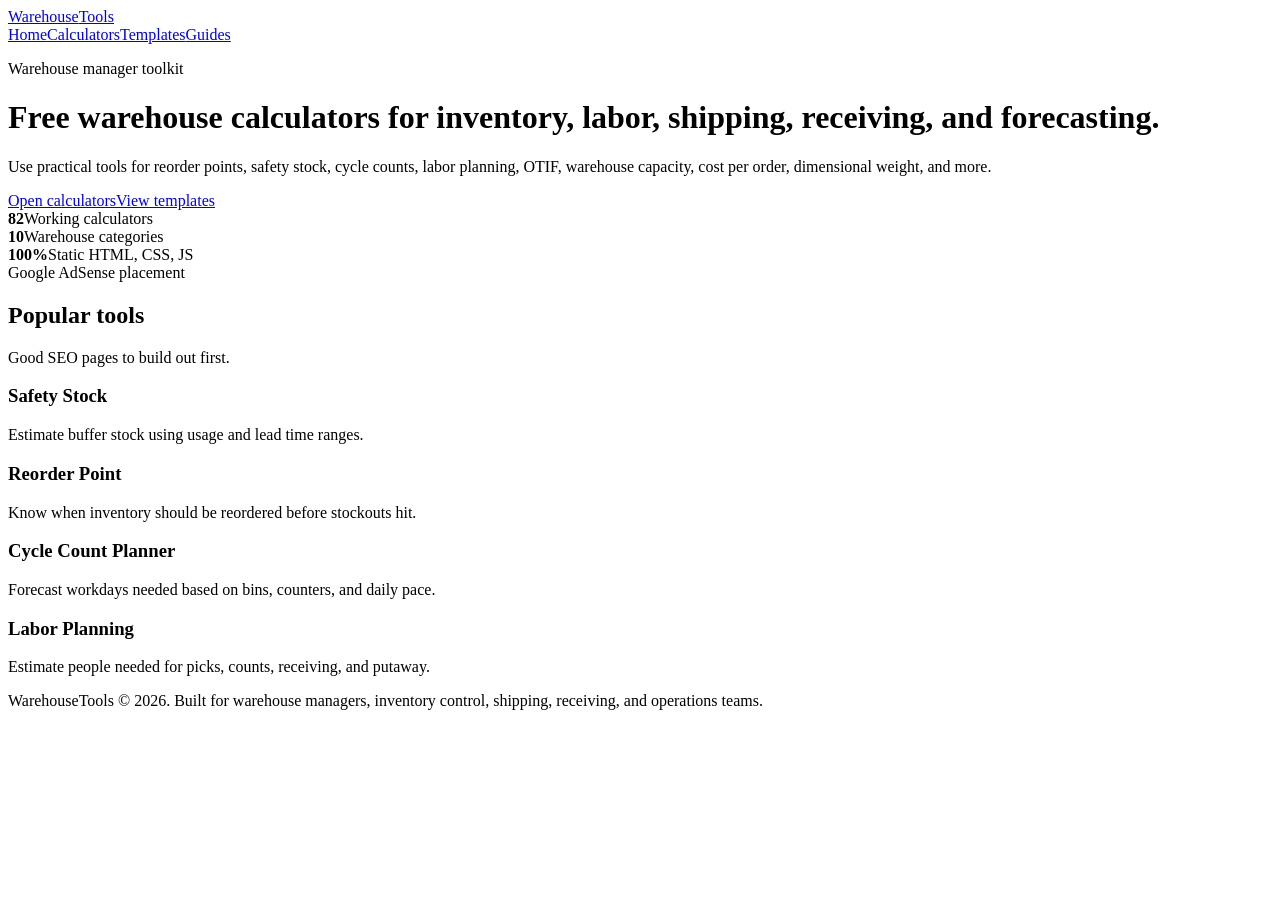
==== index.html @ 2afcc1bc "Add files via upload" ====
<!DOCTYPE html><html lang="en"><head><meta charset="UTF-8"><meta name="viewport" content="width=device-width, initial-scale=1.0"><title>WarehouseTools | Free Warehouse Calculators</title><meta name="description" content="Free warehouse operations calculators and tools."><link rel="stylesheet" href="css/styles.css"></head><body><nav class="nav"><a class="logo" href="index.html">Warehouse<span>Tools</span></a><div class="nav-links"><a href="index.html">Home</a><a href="tools.html">Calculators</a><a href="templates.html">Templates</a><a href="guides.html">Guides</a></div></nav><header class="hero"><p class="eyebrow">Warehouse manager toolkit</p><h1>Free warehouse calculators for inventory, labor, shipping, receiving, and forecasting.</h1><p>Use practical tools for reorder points, safety stock, cycle counts, labor planning, OTIF, warehouse capacity, cost per order, dimensional weight, and more.</p><div class="hero-actions"><a class="button" href="tools.html">Open calculators</a><a class="button secondary" href="templates.html">View templates</a></div></header><section class="stats"><div class="stat"><strong>82</strong><span>Working calculators</span></div><div class="stat"><strong>10</strong><span>Warehouse categories</span></div><div class="stat"><strong>100%</strong><span>Static HTML, CSS, JS</span></div></section><section class="ad-slot">Google AdSense placement</section><section class="section"><div class="section-title"><h2>Popular tools</h2><p>Good SEO pages to build out first.</p></div><div class="cards"><div class="card"><h3>Safety Stock</h3><p>Estimate buffer stock using usage and lead time ranges.</p></div><div class="card"><h3>Reorder Point</h3><p>Know when inventory should be reordered before stockouts hit.</p></div><div class="card"><h3>Cycle Count Planner</h3><p>Forecast workdays needed based on bins, counters, and daily pace.</p></div><div class="card"><h3>Labor Planning</h3><p>Estimate people needed for picks, counts, receiving, and putaway.</p></div></div></section><footer class="footer"><p>WarehouseTools © 2026. Built for warehouse managers, inventory control, shipping, receiving, and operations teams.</p></footer><script src="js/app.js"></script></body></html>
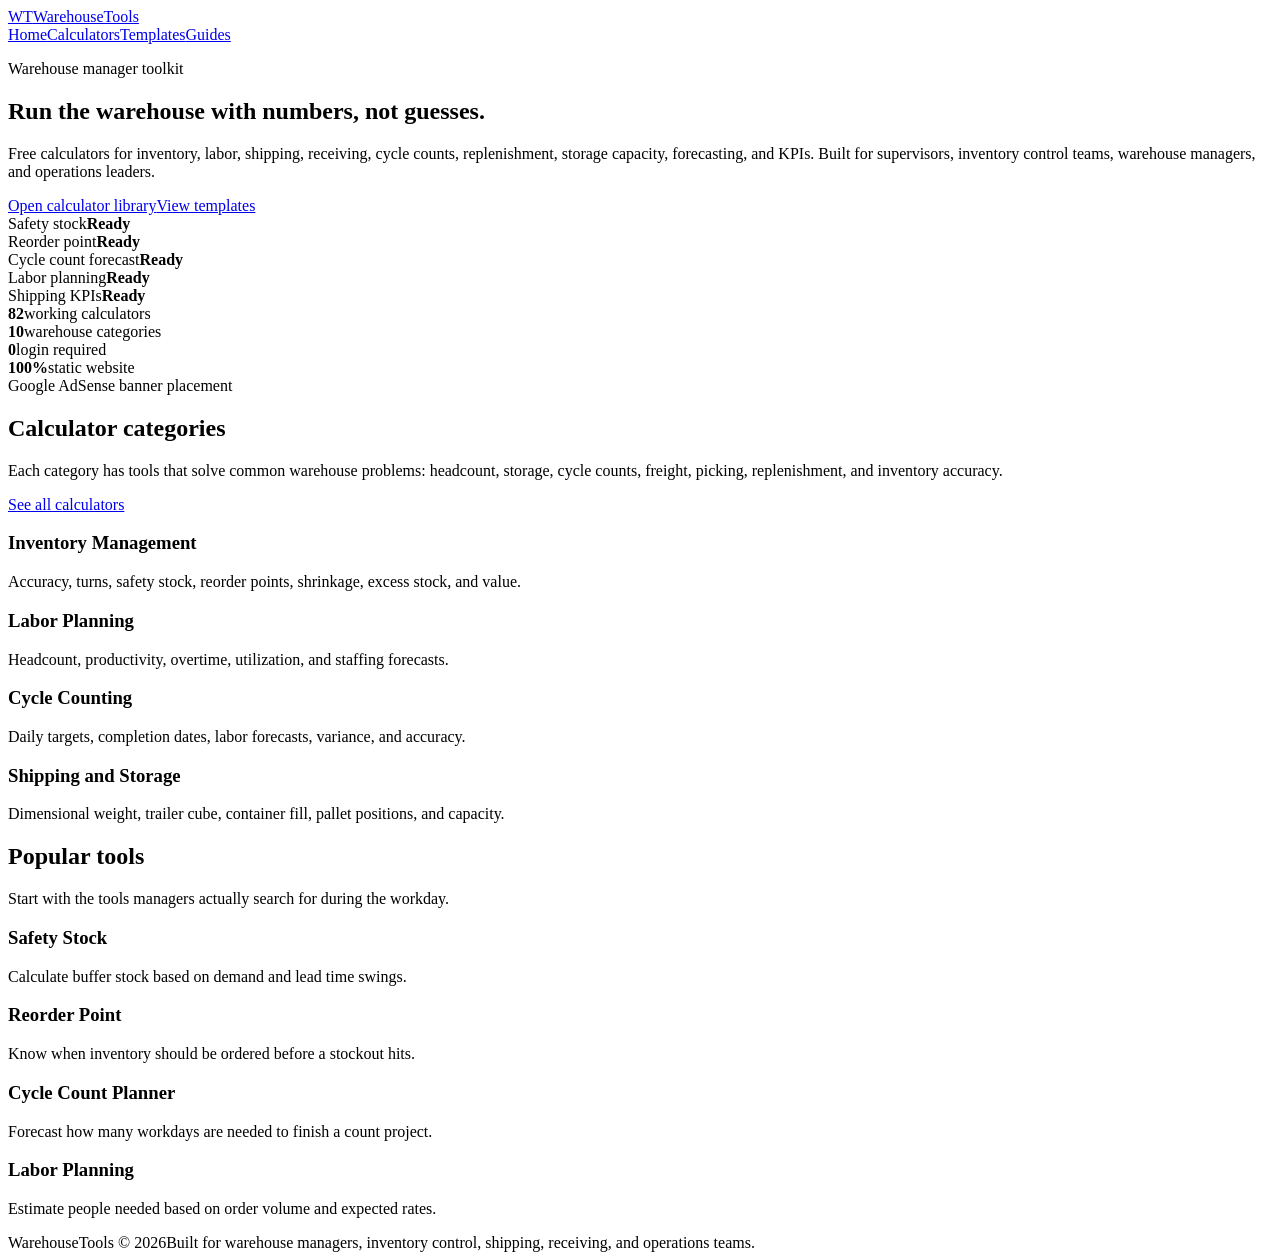
==== commit 002cf49e: "Create index.html" ====
--- a/index.html
+++ b/index.html
@@ -1 +1 @@
-<!DOCTYPE html><html lang="en"><head><meta charset="UTF-8"><meta name="viewport" content="width=device-width, initial-scale=1.0"><title>WarehouseTools | Free Warehouse Calculators</title><meta name="description" content="Free warehouse operations calculators and tools."><link rel="stylesheet" href="css/styles.css"></head><body><nav class="nav"><a class="logo" href="index.html">Warehouse<span>Tools</span></a><div class="nav-links"><a href="index.html">Home</a><a href="tools.html">Calculators</a><a href="templates.html">Templates</a><a href="guides.html">Guides</a></div></nav><header class="hero"><p class="eyebrow">Warehouse manager toolkit</p><h1>Free warehouse calculators for inventory, labor, shipping, receiving, and forecasting.</h1><p>Use practical tools for reorder points, safety stock, cycle counts, labor planning, OTIF, warehouse capacity, cost per order, dimensional weight, and more.</p><div class="hero-actions"><a class="button" href="tools.html">Open calculators</a><a class="button secondary" href="templates.html">View templates</a></div></header><section class="stats"><div class="stat"><strong>82</strong><span>Working calculators</span></div><div class="stat"><strong>10</strong><span>Warehouse categories</span></div><div class="stat"><strong>100%</strong><span>Static HTML, CSS, JS</span></div></section><section class="ad-slot">Google AdSense placement</section><section class="section"><div class="section-title"><h2>Popular tools</h2><p>Good SEO pages to build out first.</p></div><div class="cards"><div class="card"><h3>Safety Stock</h3><p>Estimate buffer stock using usage and lead time ranges.</p></div><div class="card"><h3>Reorder Point</h3><p>Know when inventory should be reordered before stockouts hit.</p></div><div class="card"><h3>Cycle Count Planner</h3><p>Forecast workdays needed based on bins, counters, and daily pace.</p></div><div class="card"><h3>Labor Planning</h3><p>Estimate people needed for picks, counts, receiving, and putaway.</p></div></div></section><footer class="footer"><p>WarehouseTools © 2026. Built for warehouse managers, inventory control, shipping, receiving, and operations teams.</p></footer><script src="js/app.js"></script></body></html>+<!DOCTYPE html><html lang="en"><head><meta charset="UTF-8"><meta name="viewport" content="width=device-width, initial-scale=1.0"><link rel="preconnect" href="https://fonts.googleapis.com"><link rel="preconnect" href="https://fonts.gstatic.com" crossorigin><link href="https://fonts.googleapis.com/css2?family=Inter:wght@400;600;700;800;900&display=swap" rel="stylesheet"><link rel="stylesheet" href="css/styles.css"><title>WarehouseTools | Free Warehouse Calculators</title><meta name="description" content="Free warehouse calculators for inventory control, cycle counting, shipping, receiving, labor planning, storage, forecasting, and warehouse KPIs."></head><body><nav class="nav"><div class="page-shell nav-inner"><a class="logo" href="index.html"><span class="logo-mark">WT</span><span>WarehouseTools</span></a><div class="nav-links"><a href="index.html">Home</a><a href="tools.html">Calculators</a><a href="templates.html">Templates</a><a href="guides.html">Guides</a></div></div></nav><main class="page-shell"><section class="hero"><div class="hero-grid"><div><p class="eyebrow">Warehouse manager toolkit</p><h1>Run the warehouse with numbers, not guesses.</h1><p class="lead">Free calculators for inventory, labor, shipping, receiving, cycle counts, replenishment, storage capacity, forecasting, and KPIs. Built for supervisors, inventory control teams, warehouse managers, and operations leaders.</p><div class="hero-actions"><a class="button" href="tools.html">Open calculator library</a><a class="button secondary" href="templates.html">View templates</a></div></div><aside class="hero-panel"><div class="mini-terminal"><div class="terminal-row"><span>Safety stock</span><strong>Ready</strong></div><div class="terminal-row"><span>Reorder point</span><strong>Ready</strong></div><div class="terminal-row"><span>Cycle count forecast</span><strong>Ready</strong></div><div class="terminal-row"><span>Labor planning</span><strong>Ready</strong></div><div class="terminal-row"><span>Shipping KPIs</span><strong>Ready</strong></div></div></aside></div></section><section class="stats"><div class="stat"><strong>82</strong><span>working calculators</span></div><div class="stat"><strong>10</strong><span>warehouse categories</span></div><div class="stat"><strong>0</strong><span>login required</span></div><div class="stat"><strong>100%</strong><span>static website</span></div></section><section class="ad-slot">Google AdSense banner placement</section><section class="section"><div class="section-title"><div><h2>Calculator categories</h2><p>Each category has tools that solve common warehouse problems: headcount, storage, cycle counts, freight, picking, replenishment, and inventory accuracy.</p></div><a class="button secondary" href="tools.html">See all calculators</a></div><div class="category-grid"><div class="category-tile"><h3>Inventory Management</h3><p>Accuracy, turns, safety stock, reorder points, shrinkage, excess stock, and value.</p></div><div class="category-tile"><h3>Labor Planning</h3><p>Headcount, productivity, overtime, utilization, and staffing forecasts.</p></div><div class="category-tile"><h3>Cycle Counting</h3><p>Daily targets, completion dates, labor forecasts, variance, and accuracy.</p></div><div class="category-tile"><h3>Shipping and Storage</h3><p>Dimensional weight, trailer cube, container fill, pallet positions, and capacity.</p></div></div></section><section class="section"><div class="section-title"><div><h2>Popular tools</h2><p>Start with the tools managers actually search for during the workday.</p></div></div><div class="cards"><div class="card"><h3>Safety Stock</h3><p>Calculate buffer stock based on demand and lead time swings.</p></div><div class="card"><h3>Reorder Point</h3><p>Know when inventory should be ordered before a stockout hits.</p></div><div class="card"><h3>Cycle Count Planner</h3><p>Forecast how many workdays are needed to finish a count project.</p></div><div class="card"><h3>Labor Planning</h3><p>Estimate people needed based on order volume and expected rates.</p></div></div></section></main><footer class="footer"><div class="page-shell footer-inner"><span>WarehouseTools © 2026</span><span>Built for warehouse managers, inventory control, shipping, receiving, and operations teams.</span></div></footer><script src="js/app.js"></script></body></html>
